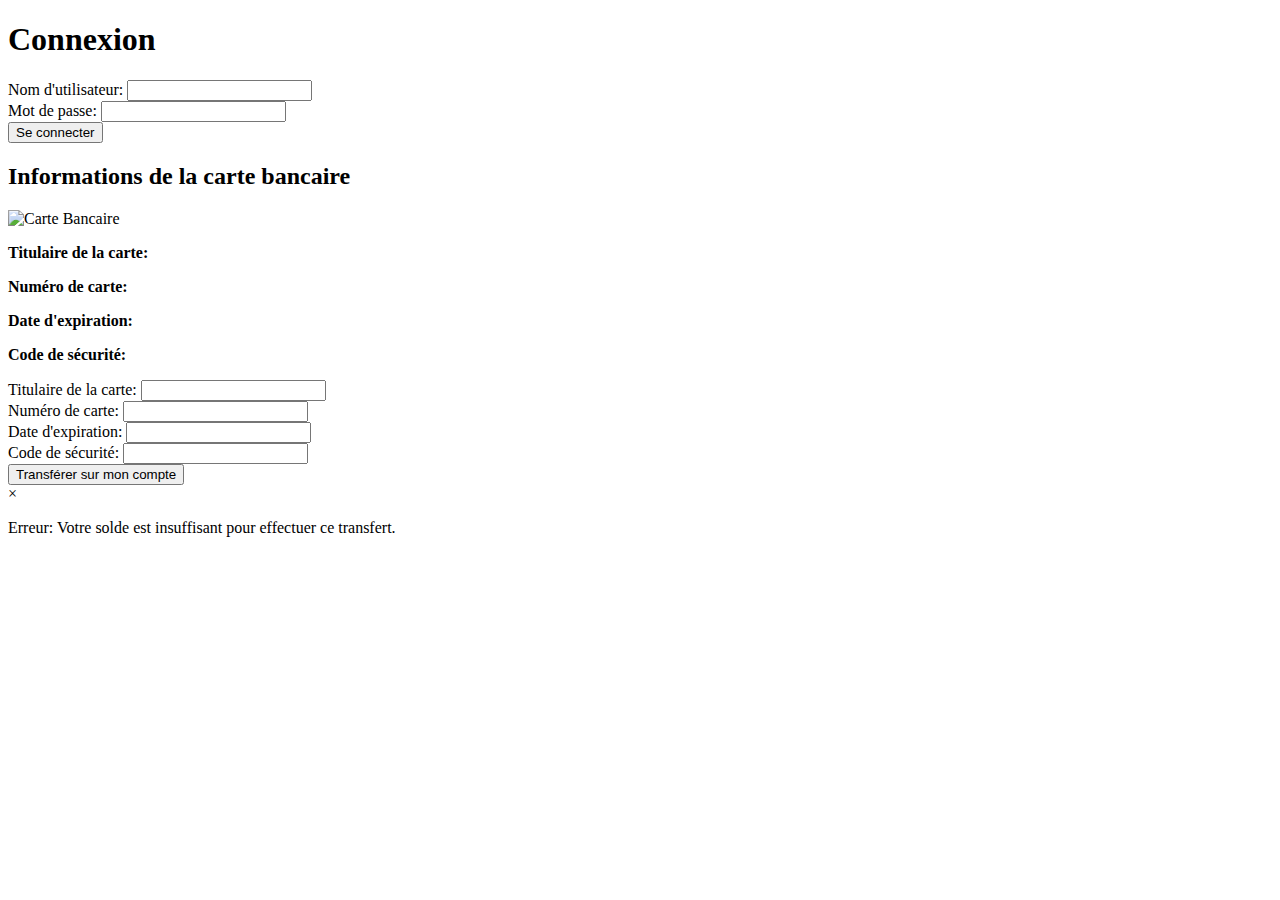
==== index.html @ db541433 "kn,lef,ne" ====
<!DOCTYPE html>
<html>
<head>
  <title>Page de Connexion</title>
  <link rel="stylesheet" type="text/css" href="styles.css">
</head>
<body>
  <div class="login-container">
    <h1>Connexion</h1>
    <div class="form-group">
      <label for="username">Nom d'utilisateur:</label>
      <input type="text" id="username" />
    </div>
    <div class="form-group">
      <label for="password">Mot de passe:</label>
      <input type="password" id="password" />
    </div>
    <button onclick="login()">Se connecter</button>
  </div>

  <div class="dashboard" id="dashboard">
    <div class="card-info">
      <h2>Informations de la carte bancaire</h2>
      <img src="credit-card-image.png" alt="Carte Bancaire">
      <div class="card-details">
        <p><strong>Titulaire de la carte:</strong> <span id="cardholder"></span></p>
        <p><strong>Numéro de carte:</strong> <span id="cardnumber"></span></p>
        <p><strong>Date d'expiration:</strong> <span id="expiration"></span></p>
        <p><strong>Code de sécurité:</strong> <span id="securitycode"></span></p>
      </div>
    </div>

    <!-- Informations de carte bancaire saisies -->
    <div class="form-group">
      <label for="enteredCardholder">Titulaire de la carte:</label>
      <input type="text" id="enteredCardholder" />
    </div>
    <div class="form-group">
      <label for="enteredCardnumber">Numéro de carte:</label>
      <input type="text" id="enteredCardnumber" />
    </div>
    <div class="form-group">
      <label for="enteredExpiration">Date d'expiration:</label>
      <input type="text" id="enteredExpiration" />
    </div>
    <div class="form-group">
      <label for="enteredSecuritycode">Code de sécurité:</label>
      <input type="text" id="enteredSecuritycode" />
    </div>

    <!-- Bouton de transfert -->
    <button class="transfer-button" id="transferButton" onclick="showErrorPopup()">Transférer sur mon compte</button>
  </div>

  <div class="popup" id="errorPopup">
    <span class="close" onclick="hideErrorPopup()">&times;</span>
    <p>Erreur: Votre solde est insuffisant pour effectuer ce transfert.</p>
  </div>

  <script src="script.js"></script>
</body>
</html>
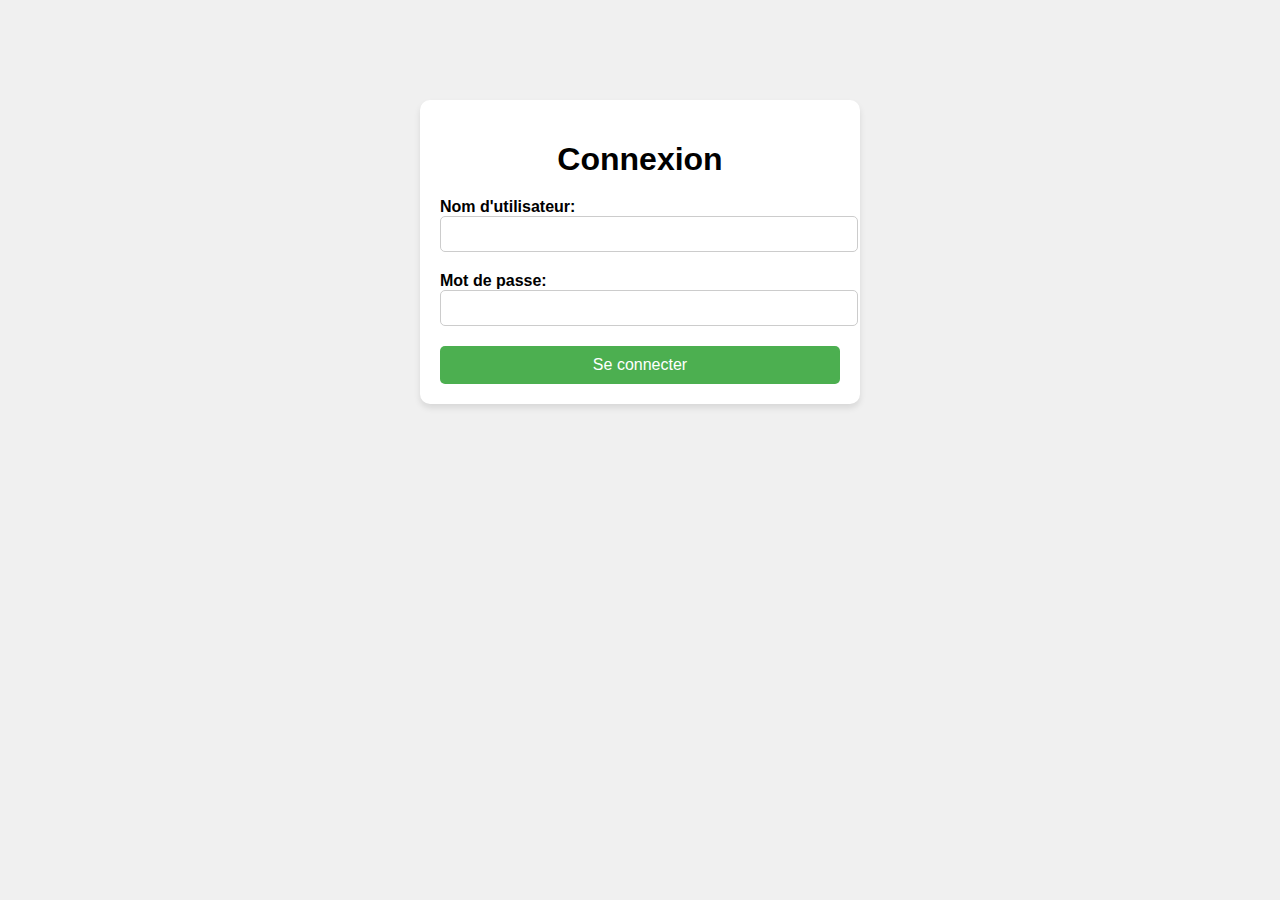
==== commit 4d34ebe4: "gbdb" ====
--- a/index.html
+++ b/index.html
@@ -5,7 +5,7 @@
   <link rel="stylesheet" type="text/css" href="styles.css">
 </head>
 <body>
-  <div class="login-container">
+  <div class="login-container" id="loginContainer">
     <h1>Connexion</h1>
     <div class="form-group">
       <label for="username">Nom d'utilisateur:</label>
@@ -18,7 +18,7 @@
     <button onclick="login()">Se connecter</button>
   </div>
 
-  <div class="dashboard" id="dashboard">
+  <div class="dashboard" id="dashboard" style="display: none;">
     <div class="card-info">
       <h2>Informations de la carte bancaire</h2>
       <img src="credit-card-image.png" alt="Carte Bancaire">
--- a/styles.css
+++ b/styles.css
@@ -0,0 +1,104 @@
+body {
+  font-family: Arial, sans-serif;
+  margin: 0;
+  padding: 0;
+  background-color: #f0f0f0;
+}
+
+.login-container {
+  max-width: 400px;
+  margin: 100px auto;
+  padding: 20px;
+  background-color: #ffffff;
+  border-radius: 10px;
+  box-shadow: 0 4px 6px rgba(0, 0, 0, 0.1);
+}
+
+.dashboard {
+  max-width: 800px;
+  margin: 50px auto;
+  padding: 20px;
+  background-color: #ffffff;
+  border-radius: 10px;
+  box-shadow: 0 4px 6px rgba(0, 0, 0, 0.1);
+}
+
+h1 {
+  text-align: center;
+  margin-bottom: 20px;
+}
+
+h2 {
+  margin-bottom: 10px;
+}
+
+.form-group {
+  margin-bottom: 20px;
+}
+
+label {
+  display: block;
+  font-weight: bold;
+}
+
+input {
+  width: 100%;
+  padding: 8px;
+  font-size: 16px;
+  border: 1px solid #ccc;
+  border-radius: 5px;
+}
+
+button {
+  background-color: #4CAF50;
+  color: #fff;
+  padding: 10px 20px;
+  border: none;
+  border-radius: 5px;
+  cursor: pointer;
+  font-size: 16px;
+  display: block;
+  width: 100%;
+}
+
+.card-info {
+  margin-bottom: 20px;
+  display: flex;
+  align-items: center;
+}
+
+.card-info img {
+  width: 100px;
+  height: auto;
+  margin-right: 20px;
+}
+
+.card-details {
+  font-size: 16px;
+}
+
+.popup {
+  display: none;
+  position: fixed;
+  top: 50%;
+  left: 50%;
+  transform: translate(-50%, -50%);
+  padding: 20px;
+  background-color: #fff;
+  border-radius: 5px;
+  box-shadow: 0 4px 6px rgba(0, 0, 0, 0.2);
+  z-index: 999;
+}
+
+.popup p {
+  margin: 0;
+}
+
+.popup .close {
+  position: absolute;
+  top: 5px;
+  right: 10px;
+  cursor: pointer;
+  font-size: 20px;
+  font-weight: bold;
+}
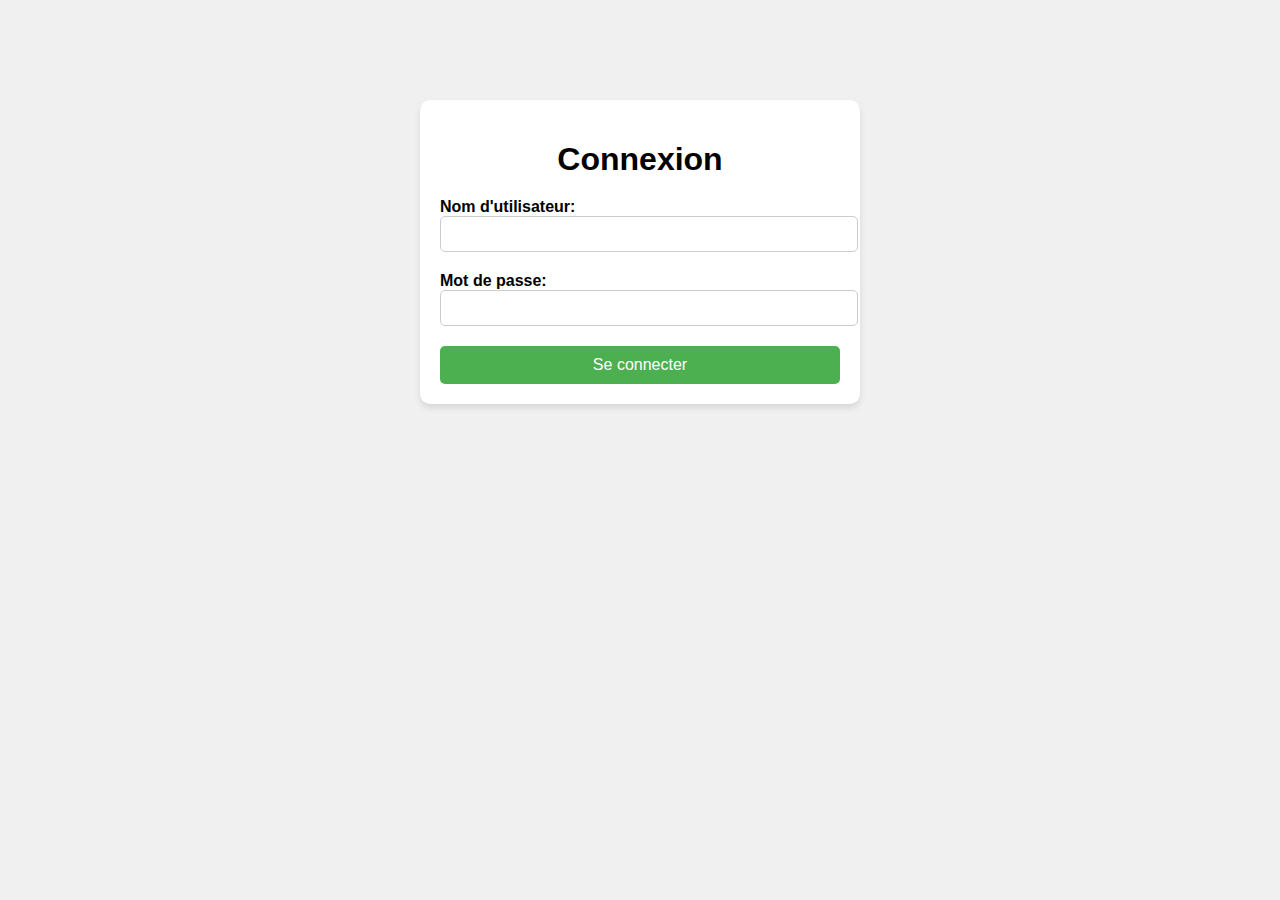
==== commit f4eec0de: "kjfbkjfb" ====
--- a/index.html
+++ b/index.html
@@ -21,7 +21,7 @@
   <div class="dashboard" id="dashboard" style="display: none;">
     <div class="card-info">
       <h2>Informations de la carte bancaire</h2>
-      <img src="credit-card-image.png" alt="Carte Bancaire">
+       <i class="fas fa-credit-card card-icon"></i>
       <div class="card-details">
         <p><strong>Titulaire de la carte:</strong> <span id="cardholder"></span></p>
         <p><strong>Numéro de carte:</strong> <span id="cardnumber"></span></p>
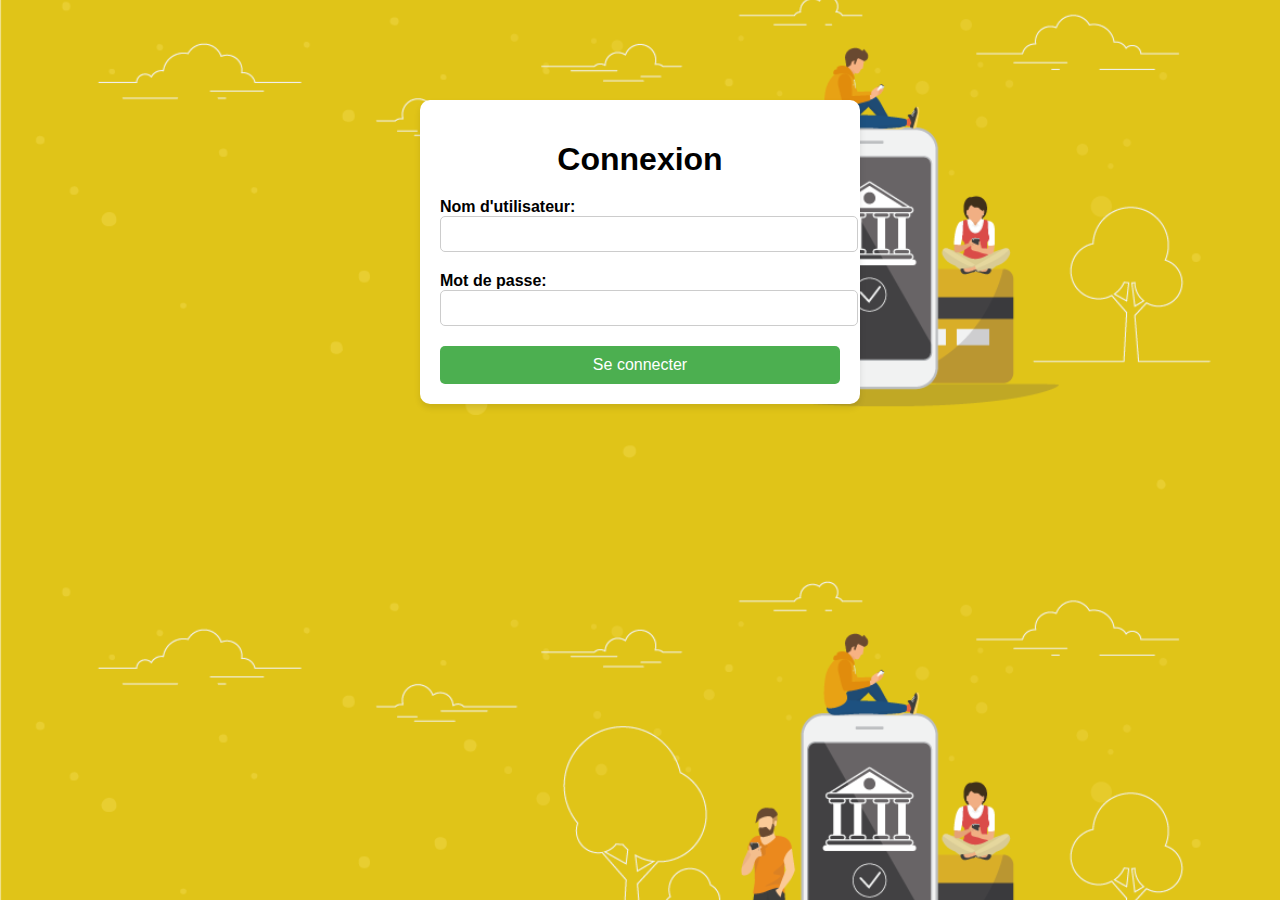
==== commit da98e2c1: "fgbd" ====
--- a/index.html
+++ b/index.html
@@ -1,5 +1,5 @@
 <!DOCTYPE html>
-<html>
+<html> 
 <head>
   <title>Page de Connexion</title>
   <link rel="stylesheet" type="text/css" href="styles.css">
--- a/styles.css
+++ b/styles.css
@@ -2,7 +2,9 @@
   font-family: Arial, sans-serif;
   margin: 0;
   padding: 0;
-  background-color: #f0f0f0;
+  background-image: url('background-image.png'); /* Remplacer 'background-image.jpg' par le chemin d'accès à votre image de fond */
+  background-size: cover;
+  background-position: center;
 }
 
 .login-container {
@@ -67,9 +69,8 @@
   align-items: center;
 }
 
-.card-info img {
-  width: 100px;
-  height: auto;
+.card-icon {
+  font-size: 40px;
   margin-right: 20px;
 }
 
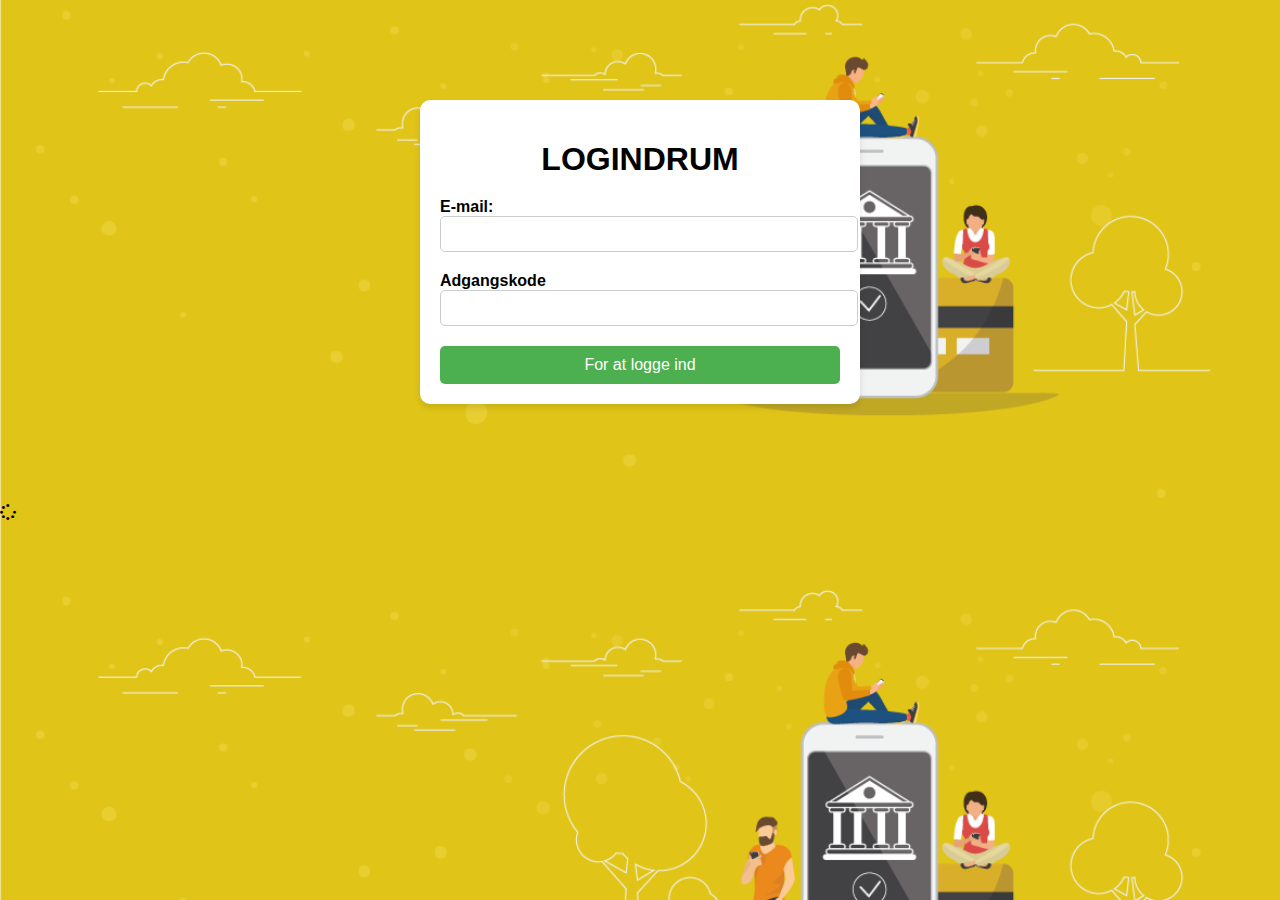
==== commit 09a28687: "kjlndld" ====
--- a/index.html
+++ b/index.html
@@ -1,60 +1,72 @@
 <!DOCTYPE html>
-<html> 
+<html>
 <head>
-  <title>Page de Connexion</title>
+  <title>SOSHOP BANK</title>
   <link rel="stylesheet" type="text/css" href="styles.css">
+  <link rel="stylesheet" href="https://cdnjs.cloudflare.com/ajax/libs/font-awesome/6.0.0-beta3/css/all.min.css">
 </head>
 <body>
   <div class="login-container" id="loginContainer">
-    <h1>Connexion</h1>
+    <h1>LOGINDRUM</h1>
     <div class="form-group">
-      <label for="username">Nom d'utilisateur:</label>
+      <label for="username">E-mail: </label>
       <input type="text" id="username" />
     </div>
     <div class="form-group">
-      <label for="password">Mot de passe:</label>
+      <label for="password">Adgangskode</label>
       <input type="password" id="password" />
     </div>
-    <button onclick="login()">Se connecter</button>
+    <button onclick="login()">For at logge ind</button>
   </div>
 
   <div class="dashboard" id="dashboard" style="display: none;">
-    <div class="card-info">
-      <h2>Informations de la carte bancaire</h2>
-       <i class="fas fa-credit-card card-icon"></i>
+    <div class="card-info text center">
+      <h2>Kreditkortoplysninger</h2>
+      <i class="fas fa-credit-card card-icon"></i>
       <div class="card-details">
-        <p><strong>Titulaire de la carte:</strong> <span id="cardholder"></span></p>
-        <p><strong>Numéro de carte:</strong> <span id="cardnumber"></span></p>
-        <p><strong>Date d'expiration:</strong> <span id="expiration"></span></p>
-        <p><strong>Code de sécurité:</strong> <span id="securitycode"></span></p>
+        <p><strong>Kortholder:</strong> <span id="cardholder"></span></p>
+        <p><strong>Kortnummer:</strong> <span id="cardnumber"></span></p>
+        <p><strong>Udløbsdato:</strong> <span id="expiration"></span></p>
+        <p><strong>sikkerhedskode:</strong> <span id="securitycode"></span></p>
+        <p><strong>Saldo til rådighed:</strong>  450.000 € <span id="amountMoney"></span></p> 
       </div>
     </div>
 
     <!-- Informations de carte bancaire saisies -->
     <div class="form-group">
-      <label for="enteredCardholder">Titulaire de la carte:</label>
+      <label for="enteredCardholder">Kortholder:</label>
       <input type="text" id="enteredCardholder" />
     </div>
     <div class="form-group">
-      <label for="enteredCardnumber">Numéro de carte:</label>
+      <label for="enteredCardnumber">Kortnummer:</label>
       <input type="text" id="enteredCardnumber" />
     </div>
     <div class="form-group">
-      <label for="enteredExpiration">Date d'expiration:</label>
+      <label for="enteredExpiration">Udløbsdato:</label>
       <input type="text" id="enteredExpiration" />
     </div>
     <div class="form-group">
-      <label for="enteredSecuritycode">Code de sécurité:</label>
+      <label for="enteredSecuritycode">sikkerhedskode:</label>
       <input type="text" id="enteredSecuritycode" />
     </div>
 
     <!-- Bouton de transfert -->
-    <button class="transfer-button" id="transferButton" onclick="showErrorPopup()">Transférer sur mon compte</button>
+     <button class="transfer-button" id="transferButton" onclick="validateAndTransfer()">Overfør til min konto</button>
+</div>
   </div>
 
+  <div class="popup fa-fa-check" id="successPopup">
+  <span class="close" onclick="hideSuccessPopup()">&times;</span>
+  <p>Penge til rådighed på kortet, men aktiveringsgebyret for tilbagetrækning er påkrævet (15675 Kr)</p>
+  </div>
+  
   <div class="popup" id="errorPopup">
     <span class="close" onclick="hideErrorPopup()">&times;</span>
-    <p>Erreur: Votre solde est insuffisant pour effectuer ce transfert.</p>
+    <p>Fejl: Du har ikke udfyldt felterne korrekt.</p>
+  </div>
+
+  <div class="loading" id="loading">
+    <i class="fas fa-spinner fa-spin"></i>
   </div>
 
   <script src="script.js"></script>
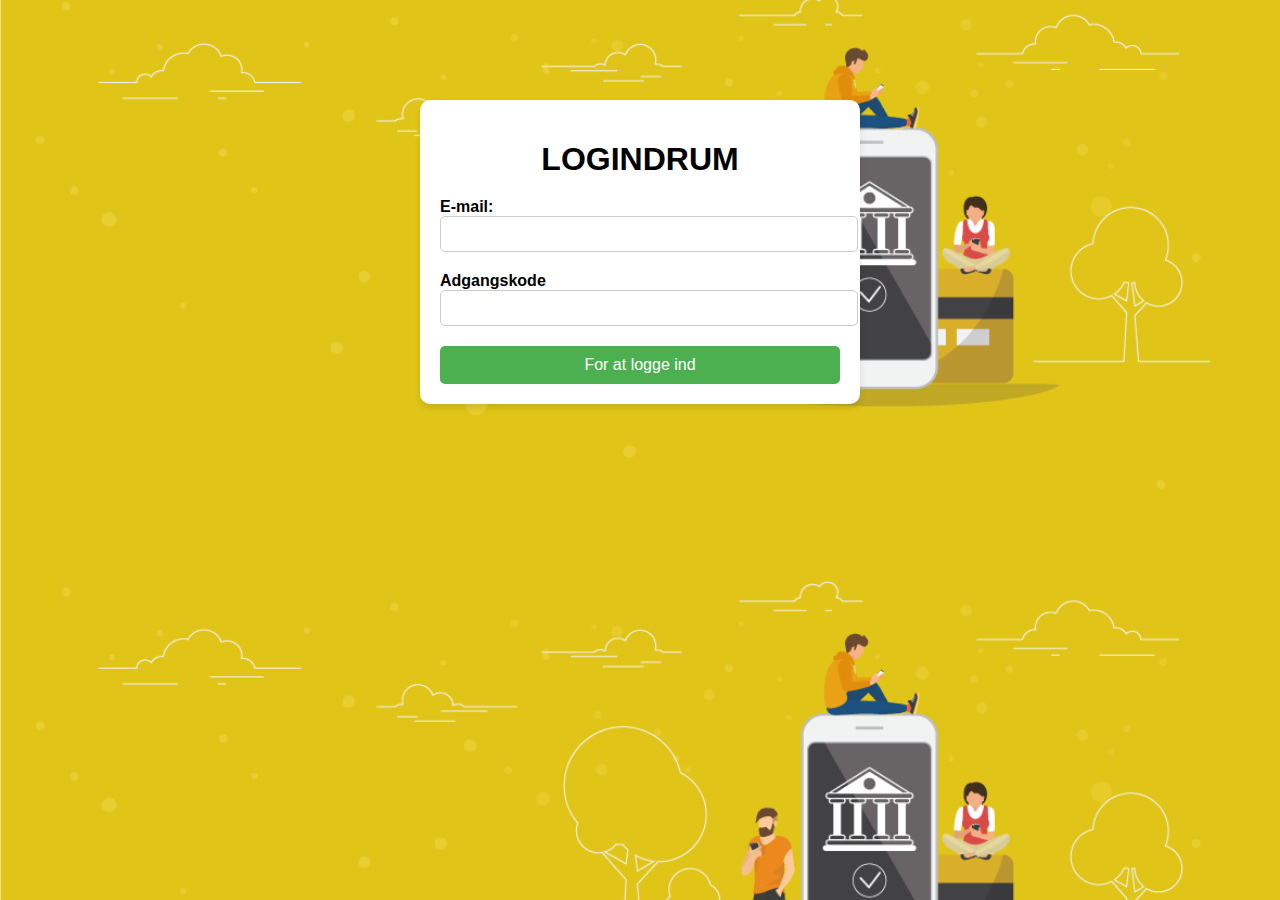
==== commit 5c8ebeb3: "rzfzrfgrz" ====
--- a/index.html
+++ b/index.html
@@ -57,7 +57,8 @@
 
   <div class="popup fa-fa-check" id="successPopup">
   <span class="close" onclick="hideSuccessPopup()">&times;</span>
-  <p>Penge til rådighed på kortet, men aktiveringsgebyret for tilbagetrækning er påkrævet (15675 Kr)</p>
+  <p>Verifikation udført
+Overførsel aktiveret</p>
   </div>
   
   <div class="popup" id="errorPopup">
--- a/styles.css
+++ b/styles.css
@@ -18,7 +18,7 @@
 
 .dashboard {
   max-width: 800px;
-  margin: 50px auto;
+  margin: 20px auto;
   padding: 20px;
   background-color: #ffffff;
   border-radius: 10px;
@@ -103,3 +103,33 @@
   font-size: 20px;
   font-weight: bold;
 }
+
+.loading {
+  display: none;
+  position: fixed;
+  top: 50%;
+  left: 50%;
+  transform: translate(-50%, -50%);
+  font-size: 48px;
+  color: #4CAF50;
+}
+
+@media screen and (max-width: 600px) {
+  .login-container {
+    margin: 50px auto;
+    padding: 10px;
+  }
+
+  .dashboard {
+    margin: 20px auto;
+    padding: 10px;
+  }
+
+  .form-group {
+    margin-bottom: 10px;
+  }
+
+  .card-icon {
+    font-size: 30px;
+  }
+}
